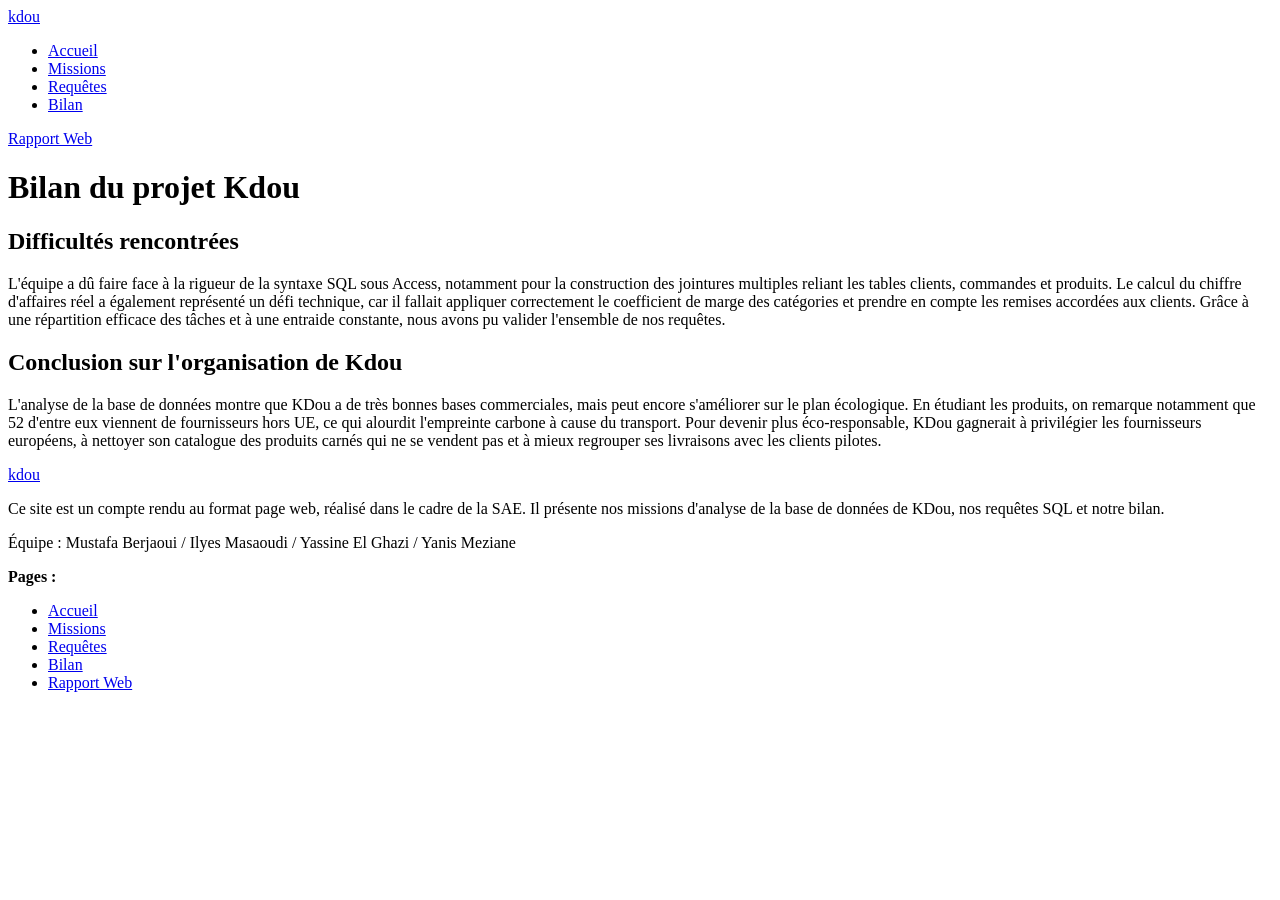
==== bilan.html @ 5e482667 "Add files via upload" ====
<!DOCTYPE html>
<html lang="fr">
<head>
    <meta charset="UTF-8">
    <meta name="viewport" content="width=device-width, initial-scale=1.0">
    <link rel="preconnect" href="https://fonts.googleapis.com">
    <link href="https://fonts.googleapis.com/css2?family=Outfit:wght@300;400;500;600;700&family=Bebas+Neue&display=swap" rel="stylesheet">
    <link rel="stylesheet" href="Assets/style.css">
    <title>KDou - Bilan</title>
</head>
<body>
    <header class="en-tete">
        <a class="logo" href="index.html">k<span>dou</span></a>
        <nav class="navigation">
            <ul>
                <li><a href="index.html">Accueil</a></li>
                <li><a href="missions.html">Missions</a></li>
                <li><a href="requetes.html">Requêtes</a></li>
                <li><a class="actif" href="bilan.html">Bilan</a></li>
            </ul>
        </nav>
        <a class="bouton-rapport" href="rapport-web.html">Rapport Web</a>
    </header>

    <main class="conteneur">
        <div class="carte">
            <h1>Bilan du projet Kdou</h1>
        </div>

        <div class="carte">
            <h2>Difficultés rencontrées</h2>
            <p>L'équipe a dû faire face à la rigueur de la syntaxe SQL sous Access, notamment pour la construction des jointures multiples reliant les tables clients, commandes et produits. Le calcul du chiffre d'affaires réel a également représenté un défi technique, car il fallait appliquer correctement le coefficient de marge des catégories et prendre en compte les remises accordées aux clients. Grâce à une répartition efficace des tâches et à une entraide constante, nous avons pu valider l'ensemble de nos requêtes.</p>
        </div>

        <div class="carte">
            <h2>Conclusion sur l'organisation de Kdou</h2>
            <p>L'analyse de la base de données montre que KDou a de très bonnes bases commerciales, mais peut encore s'améliorer sur le plan écologique. En étudiant les produits, on remarque notamment que 52 d'entre eux viennent de fournisseurs hors UE, ce qui alourdit l'empreinte carbone à cause du transport. Pour devenir plus éco-responsable, KDou gagnerait à privilégier les fournisseurs européens, à nettoyer son catalogue des produits carnés qui ne se vendent pas et à mieux regrouper ses livraisons avec les clients pilotes.</p>
        </div>
    </main>

    <footer class="bas-de-page">
        <a class="logo" href="index.html">k<span>dou</span></a>
        <div>
            <p>Ce site est un compte rendu au format page web, réalisé dans le cadre de la SAE. Il présente nos missions d'analyse de la base de données de KDou, nos requêtes SQL et notre bilan.</p>
            <p class="credit">Équipe : Mustafa Berjaoui / Ilyes Masaoudi / Yassine El Ghazi / Yanis Meziane</p>
        </div>
        <div>
            <strong>Pages :</strong>
            <ul>
                <li><a href="index.html">Accueil</a></li>
                <li><a href="missions.html">Missions</a></li>
                <li><a href="requetes.html">Requêtes</a></li>
                <li><a href="bilan.html">Bilan</a></li>
                <li><a href="rapport-web.html">Rapport Web</a></li>
            </ul>
        </div>
    </footer>
</body>
</html>
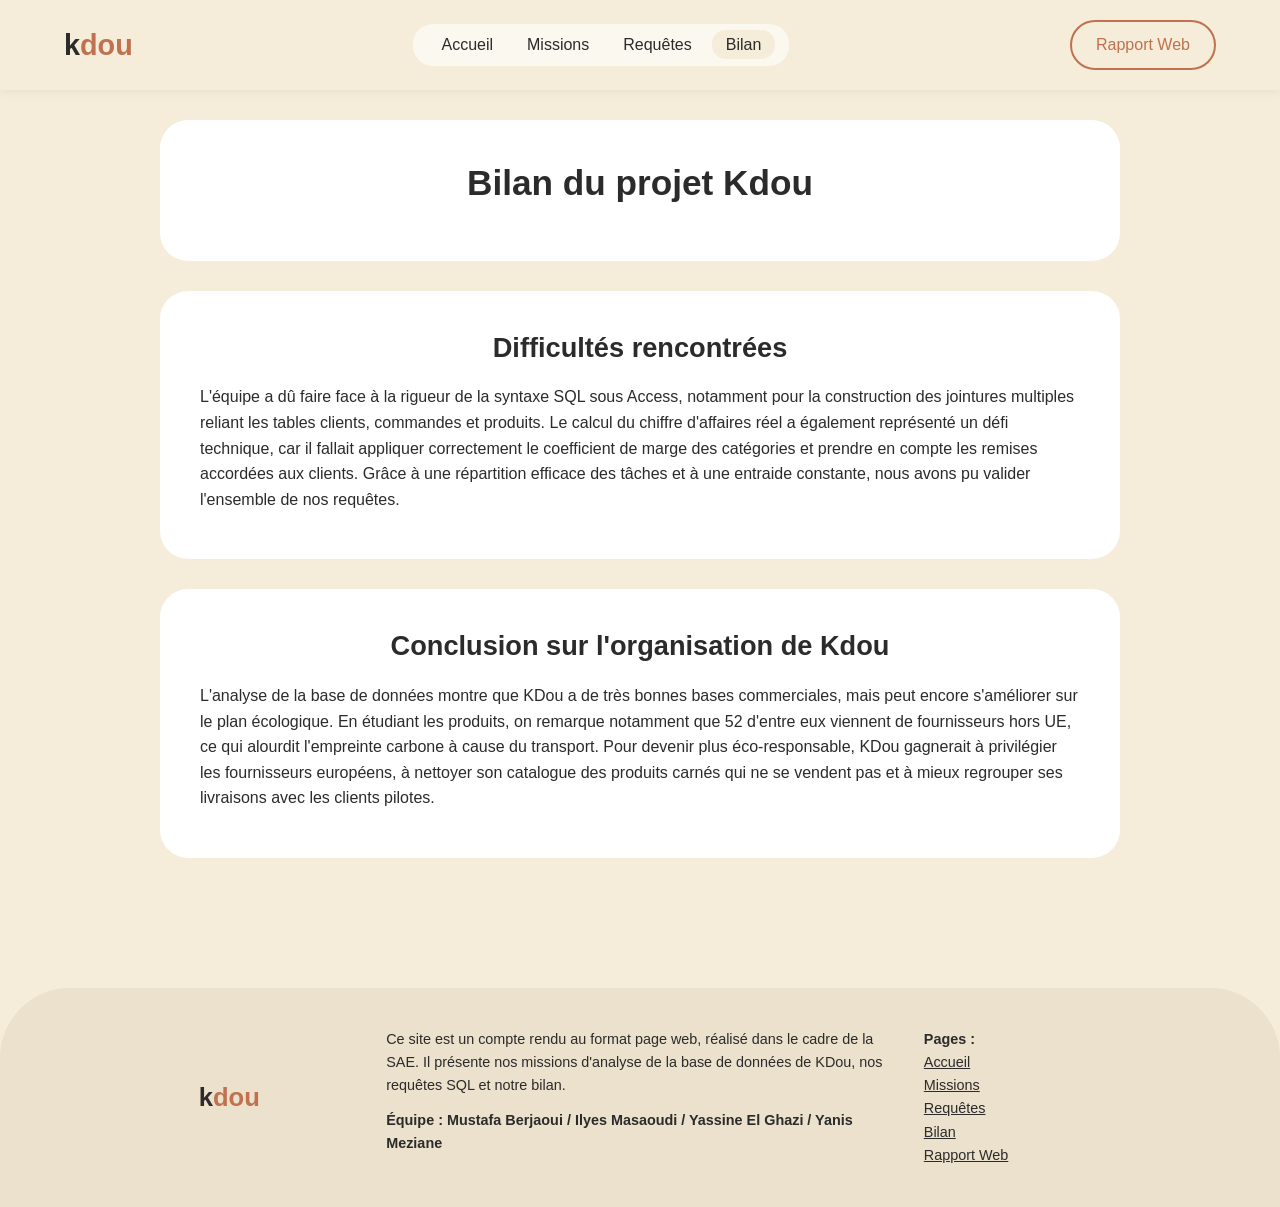
==== commit 64ff01c0: "Update stylesheet link in bilan.html" ====
--- a/bilan.html
+++ b/bilan.html
@@ -5,7 +5,7 @@
     <meta name="viewport" content="width=device-width, initial-scale=1.0">
     <link rel="preconnect" href="https://fonts.googleapis.com">
     <link href="https://fonts.googleapis.com/css2?family=Outfit:wght@300;400;500;600;700&family=Bebas+Neue&display=swap" rel="stylesheet">
-    <link rel="stylesheet" href="Assets/style.css">
+    <link rel="stylesheet" href="style.css">
     <title>KDou - Bilan</title>
 </head>
 <body>
--- a/style.css
+++ b/style.css
@@ -0,0 +1,251 @@
+
+:root {
+    --sable: #f5ecd9;
+    --sable-fonce: #ebe1cc;
+    --blanc: #ffffff;
+    --texte: #2b2b2b;
+    --brique: #c0714f;
+    --brique-fonce: #a85a3a;
+    --rayon: 28px;
+}
+
+* { margin: 0; padding: 0; box-sizing: border-box; }
+
+body {
+    font-family: "Outfit", Arial, sans-serif;
+    background: var(--sable);
+    color: var(--texte);
+    line-height: 1.6;
+    min-height: 100vh;
+    display: flex;
+    flex-direction: column;
+}
+
+a { color: inherit; }
+
+.en-tete {
+    display: flex;
+    align-items: center;
+    justify-content: space-between;
+    padding: 20px 5%;
+    position: sticky;
+    top: 0;
+    background: var(--sable);
+    z-index: 100;
+    box-shadow: 0 2px 10px rgba(0, 0, 0, 0.06);
+}
+
+.logo {
+    font-size: 1.8rem;
+    font-weight: 700;
+    text-decoration: none;
+}
+.logo span { color: var(--brique); }
+
+.navigation ul {
+    display: flex;
+    list-style: none;
+    gap: 6px;
+    background: #fbf8f0;
+    padding: 8px 14px;
+    border-radius: 20px;
+}
+.navigation a {
+    text-decoration: none;
+    padding: 6px 14px;
+    border-radius: 14px;
+    font-weight: 500;
+    transition: background 0.2s;
+}
+.navigation a:hover,
+.navigation a.actif { background: var(--sable); }
+
+.bouton-rapport {
+    text-decoration: none;
+    padding: 10px 24px;
+    border-radius: 30px;
+    border: 2px solid var(--brique);
+    color: var(--brique);
+    font-weight: 500;
+    transition: all 0.2s;
+}
+.bouton-rapport:hover,
+.bouton-rapport.actif { background: var(--brique); color: #fff; }
+
+/* ===== Mise en page ===== */
+main { flex: 1; }
+
+.conteneur {
+    max-width: 1000px;
+    margin: 0 auto;
+    padding: 30px 20px 50px;
+}
+
+h1, h2 { font-weight: 600; text-align: center; margin-bottom: 20px; }
+h1 { font-size: 2.2rem; }
+h2 { font-size: 1.7rem; }
+p { margin-bottom: 12px; }
+ul.liste { margin: 0 0 14px 28px; }
+
+
+.carte {
+    background: var(--blanc);
+    border-radius: var(--rayon);
+    padding: 35px 40px;
+    margin-bottom: 30px;
+}
+.carte h1, .carte h2 { margin-bottom: 15px; }
+
+
+.hero {
+    position: relative;
+    max-width: 1080px;
+    margin: 0 auto;
+    height: 480px;
+    border-radius: 60px;
+    overflow: hidden;
+    background: #7a4b2a url("epices.jpg") center / cover;
+}
+.hero-texte {
+    position: absolute;
+    left: 25px;
+    top: 130px;
+    width: 540px;
+    max-width: 90%;
+    background: rgba(255, 255, 255, 0.55);
+    backdrop-filter: blur(6px);
+    border-radius: 30px;
+    padding: 25px;
+}
+.hero-texte h2 { font-size: 1.6rem; }
+
+/* ===== Accueil : équipe ===== */
+.section-blanche {
+    background: var(--blanc);
+    margin-top: 45px;
+    padding: 40px 5% 60px;
+}
+.equipe {
+    display: flex;
+    justify-content: center;
+    flex-wrap: wrap;
+    gap: 50px;
+    margin-top: 30px;
+}
+.membre { text-align: center; }
+.avatar {
+    width: 150px;
+    height: 150px;
+    border-radius: 50%;
+    background: var(--brique);
+    color: #fff;
+    font-size: 2.4rem;
+    font-weight: 600;
+    display: flex;
+    align-items: center;
+    justify-content: center;
+    margin: 0 auto 12px;
+}
+.membre:nth-child(2) .avatar { background: #8a5a3c; }
+.membre:nth-child(3) .avatar { background: #d9a441; }
+.membre:nth-child(4) .avatar { background: #6b7f4f; }
+
+.decouvrir {
+    background: var(--blanc);
+    border-radius: var(--rayon);
+    padding: 30px;
+    margin-top: 30px;
+    text-align: center;
+}
+.decouvrir-boite {
+    background: #dcdcdc;
+    border-radius: var(--rayon);
+    padding: 30px 20px;
+    display: flex;
+    justify-content: space-around;
+    flex-wrap: wrap;
+    gap: 20px;
+    margin-bottom: 15px;
+}
+.decouvrir-boite .icone { font-size: 3.5rem; display: block; margin-bottom: 10px; }
+.bouton {
+    display: inline-block;
+    text-decoration: none;
+    padding: 8px 22px;
+    border: 2px solid var(--texte);
+    border-radius: 30px;
+    background: #fff;
+    transition: all 0.2s;
+}
+.bouton:hover { background: var(--texte); color: #fff; }
+
+.bloc-sql pre {
+    background: var(--blanc);
+    border-radius: 18px;
+    padding: 18px 22px;
+    overflow-x: auto;
+    font-family: "Courier New", monospace;
+    font-size: 0.9rem;
+    margin: 8px 0 0;
+}
+.etiquette { font-weight: 600; margin-top: 15px; }
+
+table.resultat {
+    border-collapse: collapse;
+    margin: 8px 0 18px;
+    background: var(--blanc);
+    border-radius: 12px;
+    overflow: hidden;
+    border: 1px solid #ccc;
+}
+table.resultat th,
+table.resultat td {
+    border: 1px solid #ccc;
+    padding: 8px 18px;
+    text-align: left;
+}
+table.resultat th { background: var(--sable); font-weight: 600; }
+
+.bas-de-page {
+    background: var(--sable-fonce);
+    border-radius: 70px 70px 0 0;
+    margin-top: 50px;
+    padding: 40px 8%;
+    display: grid;
+    grid-template-columns: 1fr 2fr 1fr;
+    gap: 30px;
+    align-items: center;
+    font-size: 0.9rem;
+}
+.bas-de-page .logo { font-size: 1.6rem; text-align: center; }
+.bas-de-page ul { list-style: none; }
+.bas-de-page .credit { font-weight: 600; margin-top: 8px; }
+
+body.rapport { background: #f8f8f8; }
+body.rapport .en-tete { background: #f8f8f8; }
+body.rapport h1, body.rapport h2 {
+    font-family: "Bebas Neue", Impact, "Arial Narrow", sans-serif;
+    text-transform: uppercase;
+    letter-spacing: 1px;
+}
+body.rapport h2 { font-size: 2.2rem; }
+.carte-noire {
+    background: #2b2b2b;
+    color: #fff;
+    border-radius: var(--rayon);
+    padding: 35px 40px;
+    margin-bottom: 40px;
+}
+.carte-noire h2 { color: #fff; }
+.carte-noire a { color: #f0b390; }
+body.rapport h3 { margin: 22px 0 8px; }
+body.rapport .bas-de-page { background: #2b2b2b; color: #fff; border-radius: 70px 70px 0 0; }
+
+@media (max-width: 800px) {
+    .en-tete { flex-direction: column; gap: 8px; padding: 12px 5%; }
+    .navigation ul { flex-wrap: wrap; justify-content: center; }
+    .hero { height: 420px; border-radius: 30px; }
+    .hero-texte { top: 40px; }
+    .bas-de-page { grid-template-columns: 1fr; text-align: center; border-radius: 40px 40px 0 0; }
+    .carte, .carte-noire { padding: 25px; }
+}
